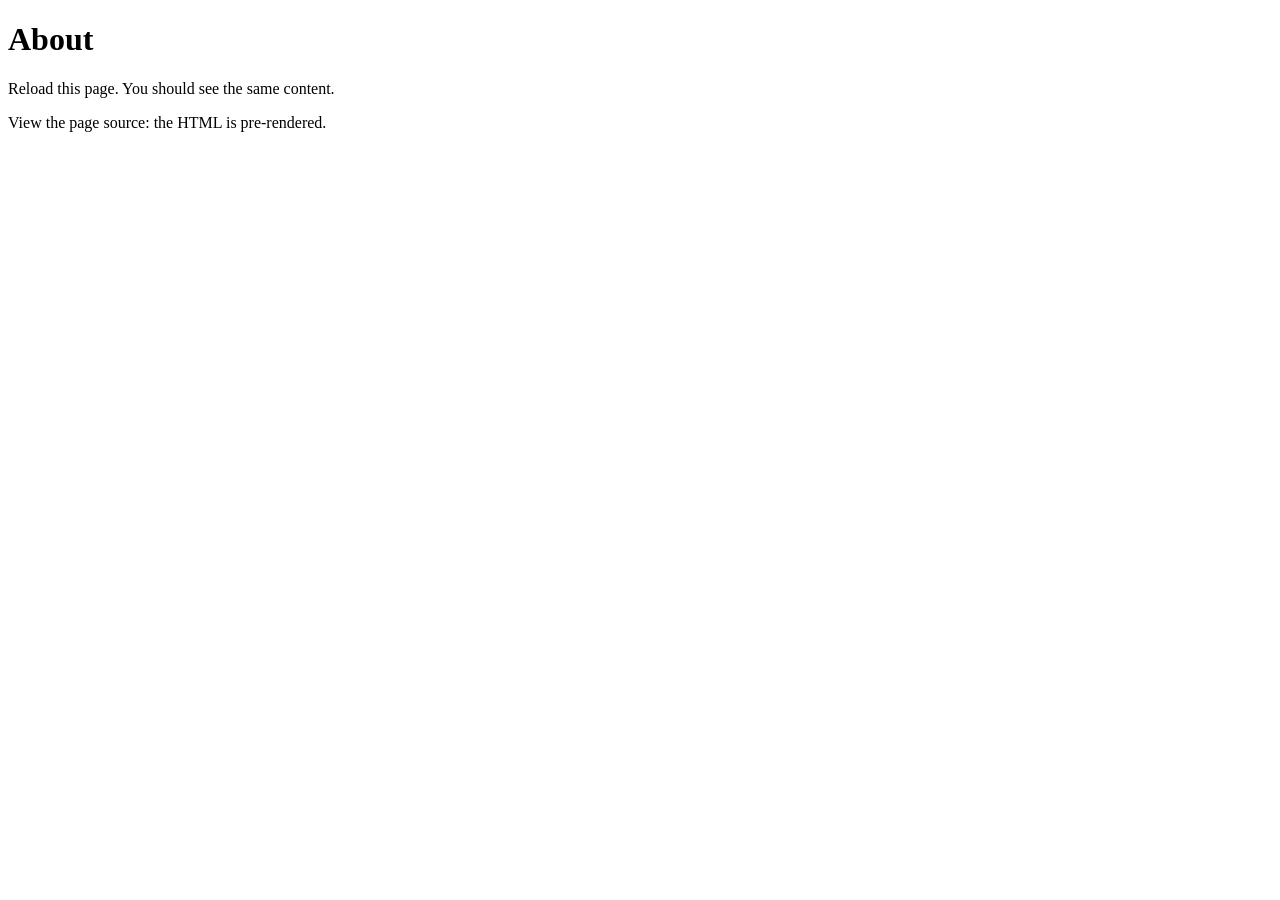
==== about/index.html @ 8a5eaed1 "Updates" ====
<!DOCTYPE html>
<html lang="en">
  <head>
    <meta charset="utf-8" />
    <meta name="viewport" content="width=device-width, initial-scale=1" />
    <link href="../_app/immutable/entry/start.CHld-Rf-.js" rel="modulepreload">
		<link href="../_app/immutable/chunks/Dv9JHgWP.js" rel="modulepreload">
		<link href="../_app/immutable/chunks/CmnDiJdz.js" rel="modulepreload">
		<link href="../_app/immutable/entry/app.DZAnezDO.js" rel="modulepreload">
		<link href="../_app/immutable/chunks/BcgnSMxp.js" rel="modulepreload">
		<link href="../_app/immutable/chunks/DXLwiZ0H.js" rel="modulepreload">
		<link href="../_app/immutable/nodes/0.BcOD0yH0.js" rel="modulepreload">
		<link href="../_app/immutable/nodes/3.yI2fFv2V.js" rel="modulepreload">
		<link href="../_app/immutable/chunks/CN13AEyF.js" rel="modulepreload">
		
  </head>
  <body>
    <div><!--[--><!--[0--><!--[--><!--[--><h1>About</h1> <p>Reload this page. You should see the same content.</p> <p>View the page source: the HTML is pre-rendered.</p><!--]--><!----><!--]--><!--]--> <!--[-1--><!--]--><!--]-->
			
			<script>
				{
					__sveltekit_12fewan = {
						base: new URL("..", location).pathname.slice(0, -1),
						assets: "/vbc"
					};

					const element = document.currentScript.parentElement;

					Promise.all([
						import("../_app/immutable/entry/start.CHld-Rf-.js"),
						import("../_app/immutable/entry/app.DZAnezDO.js")
					]).then(([kit, app]) => {
						kit.start(app, element, {
							node_ids: [0, 3],
							data: [null,null],
							form: null,
							error: null
						});
					});
				}
			</script>
		</div>
  </body>
</html>
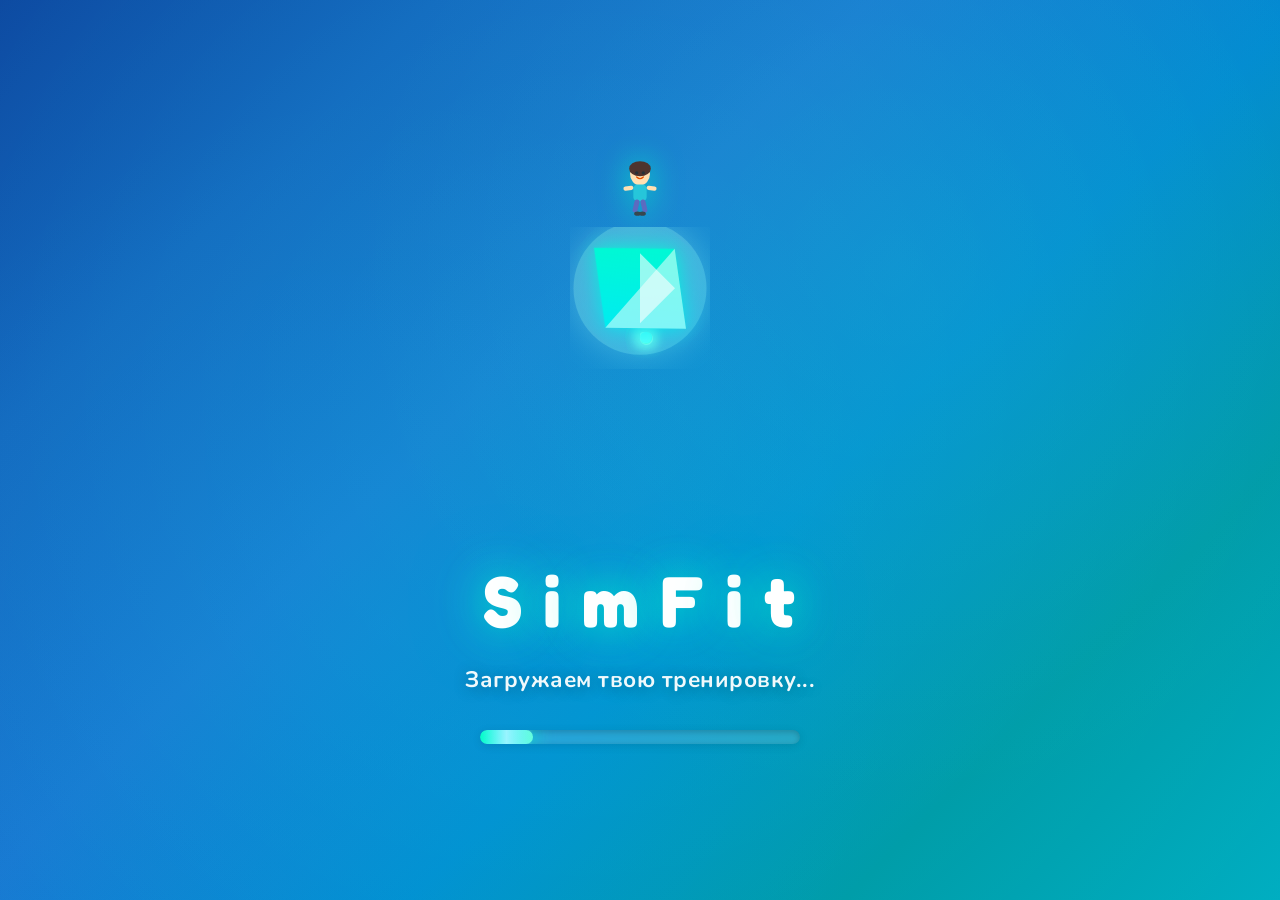
==== commit c545221d: "Updates" ====
--- a/about/index.html
+++ b/about/index.html
@@ -1,25 +1,29 @@
 <!DOCTYPE html>
-<html lang="en">
+<html lang="ru">
   <head>
     <meta charset="utf-8" />
     <meta name="viewport" content="width=device-width, initial-scale=1" />
-    <link href="../_app/immutable/entry/start.CHld-Rf-.js" rel="modulepreload">
-		<link href="../_app/immutable/chunks/Dv9JHgWP.js" rel="modulepreload">
-		<link href="../_app/immutable/chunks/CmnDiJdz.js" rel="modulepreload">
-		<link href="../_app/immutable/entry/app.DZAnezDO.js" rel="modulepreload">
-		<link href="../_app/immutable/chunks/BcgnSMxp.js" rel="modulepreload">
-		<link href="../_app/immutable/chunks/DXLwiZ0H.js" rel="modulepreload">
-		<link href="../_app/immutable/nodes/0.BcOD0yH0.js" rel="modulepreload">
-		<link href="../_app/immutable/nodes/3.yI2fFv2V.js" rel="modulepreload">
-		<link href="../_app/immutable/chunks/CN13AEyF.js" rel="modulepreload">
+    <link rel="preconnect" href="https://fonts.googleapis.com">
+    <link rel="preconnect" href="https://fonts.gstatic.com" crossorigin>
+    <link href="https://fonts.googleapis.com/css2?family=Fredoka+One&family=Nunito:wght@400;600;700;800&display=swap" rel="stylesheet">
+    <link href="../_app/immutable/entry/start.BmtpYNn-.js" rel="modulepreload">
+		<link href="../_app/immutable/chunks/CS6xj5F2.js" rel="modulepreload">
+		<link href="../_app/immutable/chunks/CP6yX3kJ.js" rel="modulepreload">
+		<link href="../_app/immutable/entry/app.PVk4FDdv.js" rel="modulepreload">
+		<link href="../_app/immutable/chunks/BgUy-a58.js" rel="modulepreload">
+		<link href="../_app/immutable/chunks/CFKVnMbq.js" rel="modulepreload">
+		<link href="../_app/immutable/nodes/0.CI1dqLjW.js" rel="modulepreload">
+		<link href="../_app/immutable/chunks/IaMNDBvp.js" rel="modulepreload">
+		<link href="../_app/immutable/nodes/3.ZXhCy0sC.js" rel="modulepreload">
 		
+		<link href="../_app/immutable/assets/0.CVM1VoC1.css" rel="stylesheet">
   </head>
-  <body>
-    <div><!--[--><!--[0--><!--[--><!--[--><h1>About</h1> <p>Reload this page. You should see the same content.</p> <p>View the page source: the HTML is pre-rendered.</p><!--]--><!----><!--]--><!--]--> <!--[-1--><!--]--><!--]-->
+  <body data-sveltekit-preload-data="hover">
+    <div style="display: contents"><!--[--><!--[0--><!--[--><!--[0--><div class="loading-screen svelte-1p9h290" style="animation: fadeOut 1s ease-out 11000ms forwards;"><div class="plumbob-container svelte-1p9h290"><div class="sim-orbit svelte-1p9h290"><div class="sim-runner svelte-1p9h290"><svg viewBox="0 0 60 90" width="50" height="75" class="svelte-1p9h290"><ellipse cx="30" cy="20" rx="12" ry="14" fill="#FFE0B2" class="svelte-1p9h290"></ellipse><ellipse cx="30" cy="14" rx="13" ry="9" fill="#4E342E" class="svelte-1p9h290"></ellipse><circle cx="26" cy="19" r="2" fill="#263238" class="svelte-1p9h290"></circle><circle cx="34" cy="19" r="2" fill="#263238" class="svelte-1p9h290"></circle><path d="M 26 24 Q 30 28 34 24" stroke="#E65100" stroke-width="1.5" fill="none" stroke-linecap="round" class="svelte-1p9h290"></path><rect x="22" y="33" width="16" height="20" rx="5" fill="#26C6DA" class="svelte-1p9h290"></rect><rect x="10" y="35" width="12" height="5" rx="2.5" fill="#FFE0B2" class="svelte-1p9h290"><animateTransform attributeName="transform" type="rotate" values="-20 16 37;20 16 37;-20 16 37" dur="1.8s" repeatCount="indefinite" class="svelte-1p9h290"></animateTransform></rect><rect x="38" y="35" width="12" height="5" rx="2.5" fill="#FFE0B2" class="svelte-1p9h290"><animateTransform attributeName="transform" type="rotate" values="20 44 37;-20 44 37;20 44 37" dur="1.8s" repeatCount="indefinite" class="svelte-1p9h290"></animateTransform></rect><rect x="24" y="51" width="6" height="16" rx="3" fill="#5C6BC0" class="svelte-1p9h290"><animateTransform attributeName="transform" type="rotate" values="-25 27 51;25 27 51;-25 27 51" dur="1.5s" repeatCount="indefinite" class="svelte-1p9h290"></animateTransform></rect><rect x="30" y="51" width="6" height="16" rx="3" fill="#5C6BC0" class="svelte-1p9h290"><animateTransform attributeName="transform" type="rotate" values="25 33 51;-25 33 51;25 33 51" dur="1.5s" repeatCount="indefinite" class="svelte-1p9h290"></animateTransform></rect><ellipse cx="27" cy="68" rx="4" ry="2.5" fill="#37474F" class="svelte-1p9h290"></ellipse><ellipse cx="33" cy="68" rx="4" ry="2.5" fill="#37474F" class="svelte-1p9h290"></ellipse></svg></div></div> <svg class="plumbob-main svelte-1p9h290" width="140" height="210" viewBox="0 0 80 120"><defs class="svelte-1p9h290"><linearGradient id="plumbobGrad1" x1="0%" y1="0%" x2="100%" y2="100%" class="svelte-1p9h290"><stop offset="0%" style="stop-color:#00FFC6;stop-opacity:1" class="svelte-1p9h290"></stop><stop offset="100%" style="stop-color:#00E5FF;stop-opacity:1" class="svelte-1p9h290"></stop></linearGradient><linearGradient id="plumbobGrad2" x1="0%" y1="0%" x2="100%" y2="100%" class="svelte-1p9h290"><stop offset="0%" style="stop-color:#A7FFEB;stop-opacity:0.9" class="svelte-1p9h290"></stop><stop offset="100%" style="stop-color:#84FFFF;stop-opacity:0.9" class="svelte-1p9h290"></stop></linearGradient><filter id="glowStrong" class="svelte-1p9h290"><feGaussianBlur stdDeviation="6" result="coloredBlur" class="svelte-1p9h290"></feGaussianBlur><feMerge class="svelte-1p9h290"><feMergeNode in="coloredBlur" class="svelte-1p9h290"></feMergeNode><feMergeNode in="SourceGraphic" class="svelte-1p9h290"></feMergeNode></feMerge></filter><filter id="glowSoft" class="svelte-1p9h290"><feGaussianBlur stdDeviation="10" result="coloredBlur" class="svelte-1p9h290"></feGaussianBlur><feMerge class="svelte-1p9h290"><feMergeNode in="coloredBlur" class="svelte-1p9h290"></feMergeNode><feMergeNode in="SourceGraphic" class="svelte-1p9h290"></feMergeNode></feMerge></filter></defs><ellipse cx="40" cy="35" rx="38" ry="38" fill="url(#plumbobGrad2)" filter="url(#glowSoft)" opacity="0.4" class="svelte-1p9h290"><animate attributeName="opacity" values="0.3;0.5;0.3" dur="12s" repeatCount="indefinite" class="svelte-1p9h290"></animate></ellipse><polygon points="40,5 75,35 40,65 5,35" fill="url(#plumbobGrad1)" filter="url(#glowStrong)" class="svelte-1p9h290"><animateTransform attributeName="transform" type="rotate" values="0 40 35;360 40 35" dur="18s" repeatCount="indefinite" class="svelte-1p9h290"></animateTransform></polygon><polygon points="40,5 75,35 40,65" fill="white" opacity="0.5" class="svelte-1p9h290"><animateTransform attributeName="transform" type="rotate" values="0 40 35;360 40 35" dur="18s" repeatCount="indefinite" class="svelte-1p9h290"></animateTransform></polygon><polygon points="40,15 60,35 40,55" fill="white" opacity="0.6" class="svelte-1p9h290"><animate attributeName="opacity" values="0.4;0.8;0.4" dur="9s" repeatCount="indefinite" class="svelte-1p9h290"></animate></polygon></svg> <div class="particles svelte-1p9h290"><!--[--><div class="particle svelte-1p9h290" style="--delay: 0s; --size: 13.628357502984029px; --color: #00FFC6"></div><div class="particle svelte-1p9h290" style="--delay: 0.4s; --size: 9.239268387618537px; --color: #00E5FF"></div><div class="particle svelte-1p9h290" style="--delay: 0.8s; --size: 11.794496695967299px; --color: #A7FFEB"></div><div class="particle svelte-1p9h290" style="--delay: 1.2000000000000002s; --size: 11.851306341488225px; --color: #64FFDA"></div><div class="particle svelte-1p9h290" style="--delay: 1.6s; --size: 6.98449336669885px; --color: #84FFFF"></div><div class="particle svelte-1p9h290" style="--delay: 2s; --size: 9.972805841308691px; --color: #18FFFF"></div><div class="particle svelte-1p9h290" style="--delay: 2.4000000000000004s; --size: 7.55356246639311px; --color: #00FFC6"></div><div class="particle svelte-1p9h290" style="--delay: 2.8000000000000003s; --size: 10.004894073117715px; --color: #00E5FF"></div><div class="particle svelte-1p9h290" style="--delay: 3.2s; --size: 9.639103673122824px; --color: #A7FFEB"></div><div class="particle svelte-1p9h290" style="--delay: 3.6s; --size: 9.897561583249125px; --color: #64FFDA"></div><div class="particle svelte-1p9h290" style="--delay: 4s; --size: 13.37802400002847px; --color: #84FFFF"></div><div class="particle svelte-1p9h290" style="--delay: 4.4s; --size: 13.617617977373381px; --color: #18FFFF"></div><!--]--></div></div> <div class="loading-text svelte-1p9h290"><h1 class="loading-title svelte-1p9h290"><span style="animation-delay: 0s" class="svelte-1p9h290">S</span> <span style="animation-delay: 0.45s" class="svelte-1p9h290">i</span> <span style="animation-delay: 0.9s" class="svelte-1p9h290">m</span> <span style="animation-delay: 1.35s" class="svelte-1p9h290">F</span> <span style="animation-delay: 1.8s" class="svelte-1p9h290">i</span> <span style="animation-delay: 2.25s" class="svelte-1p9h290">t</span></h1> <p class="loading-subtitle svelte-1p9h290">Загружаем твою тренировку...</p></div> <div class="progress-container svelte-1p9h290"><div class="progress-bar svelte-1p9h290" style="width: 0%"></div></div></div><!--]--> <!--[--><!--[--><h1>About</h1> <p>Reload this page. You should see the same content.</p> <p>View the page source: the HTML is pre-rendered.</p><!--]--><!--]--><!--]--><!--]--> <!--[-1--><!--]--><!--]-->
 			
 			<script>
 				{
-					__sveltekit_12fewan = {
+					__sveltekit_1pqzchi = {
 						base: new URL("..", location).pathname.slice(0, -1),
 						assets: "/vbc"
 					};
@@ -27,8 +31,8 @@
 					const element = document.currentScript.parentElement;
 
 					Promise.all([
-						import("../_app/immutable/entry/start.CHld-Rf-.js"),
-						import("../_app/immutable/entry/app.DZAnezDO.js")
+						import("../_app/immutable/entry/start.BmtpYNn-.js"),
+						import("../_app/immutable/entry/app.PVk4FDdv.js")
 					]).then(([kit, app]) => {
 						kit.start(app, element, {
 							node_ids: [0, 3],
--- a/_app/immutable/assets/0.CVM1VoC1.css
+++ b/_app/immutable/assets/0.CVM1VoC1.css
@@ -0,0 +1 @@
+:root{--sims-green:#4caf50;--sims-green-light:#81c784;--sims-green-dark:#388e3c;--sims-blue:#2196f3;--sims-blue-light:#64b5f6;--sims-pink:#e91e63;--sims-yellow:#ffeb3b;--sims-orange:#ff9800;--sims-purple:#9c27b0;--bg-primary:#e8f5e9;--bg-secondary:#c8e6c9;--bg-card:#fff;--text-primary:#2e3a2e;--text-secondary:#5d6e5d;--text-light:#fff;--plumbob-green:#00e676;--plumbob-glow:#00e67699;--shadow-sm:0 2px 8px #0000001a;--shadow-md:0 4px 16px #00000026;--shadow-lg:0 8px 32px #0003;--radius-sm:8px;--radius-md:16px;--radius-lg:24px;--radius-xl:32px}*{box-sizing:border-box;margin:0;padding:0}body{background:linear-gradient(135deg, var(--bg-primary) 0%, var(--bg-secondary) 100%);color:var(--text-primary);min-height:100vh;font-family:Nunito,sans-serif;overflow-x:hidden}h1,h2,h3,h4{letter-spacing:1px;font-family:Fredoka One,cursive}@keyframes plumbob-rotate{0%{transform:rotate(0)}to{transform:rotate(360deg)}}@keyframes plumbob-glow{0%,to{filter:drop-shadow(0 0 10px var(--plumbob-glow))}50%{filter:drop-shadow(0 0 25px var(--plumbob-glow))}}@keyframes float{0%,to{transform:translateY(0)}50%{transform:translateY(-10px)}}@keyframes bounce{0%,to{transform:scale(1)}50%{transform:scale(1.05)}}@keyframes slide-in{0%{opacity:0;transform:translate(100%)}to{opacity:1;transform:translate(0)}}@keyframes slide-up{0%{opacity:0;transform:translateY(50px)}to{opacity:1;transform:translateY(0)}}@keyframes pulse{0%,to{transform:scale(1)}50%{transform:scale(1.1)}}@keyframes wiggle{0%,to{transform:rotate(0)}25%{transform:rotate(-5deg)}75%{transform:rotate(5deg)}}@keyframes exercise-squat{0%,to{transform:translateY(0)}50%{transform:translateY(30px)}}@keyframes exercise-jump{0%,to{transform:translateY(0)scale(1)}50%{transform:translateY(-40px)scale(.95,1.05)}}@keyframes exercise-push{0%,to{transform:rotate(0)}50%{transform:rotate(15deg)}}@keyframes exercise-stretch{0%,to{transform:scaleX(1)}50%{transform:scaleX(1.15)}}@keyframes confetti-fall{0%{transform:translateY(-100vh)rotate(0)}to{transform:translateY(100vh)rotate(720deg)}}.plumbob{animation:3s linear infinite plumbob-rotate,2s ease-in-out infinite plumbob-glow}.sims-card{background:var(--bg-card);border-radius:var(--radius-lg);box-shadow:var(--shadow-md);border:3px solid #0000;padding:24px;transition:all .3s}.sims-card:hover{box-shadow:var(--shadow-lg);border-color:var(--sims-green-light);transform:translateY(-4px)}.sims-btn{border-radius:var(--radius-xl);cursor:pointer;box-shadow:var(--shadow-sm);text-transform:uppercase;letter-spacing:1px;border:none;padding:14px 28px;font-family:Fredoka One,cursive;font-size:1.1rem;transition:all .2s}.sims-btn-primary{background:linear-gradient(135deg, var(--sims-green) 0%, var(--sims-green-dark) 100%);color:var(--text-light)}.sims-btn-primary:hover{box-shadow:var(--shadow-md);transform:scale(1.05)}.sims-btn-secondary{background:linear-gradient(135deg, var(--sims-blue) 0%, var(--sims-blue-light) 100%);color:var(--text-light)}.sims-btn-secondary:hover{box-shadow:var(--shadow-md);transform:scale(1.05)}.sims-progress{background:var(--bg-secondary);border-radius:var(--radius-xl);height:24px;overflow:hidden;box-shadow:inset 0 2px 4px #0000001a}.sims-progress-bar{background:linear-gradient(90deg, var(--sims-green) 0%, var(--sims-green-light) 100%);border-radius:var(--radius-xl);height:100%;transition:width .5s;position:relative}.sims-progress-bar:after{content:"";background:linear-gradient(90deg,#0000 0%,#ffffff4d 50%,#0000 100%);animation:2s infinite shimmer;position:absolute;inset:0}@keyframes shimmer{0%{transform:translate(-100%)}to{transform:translate(100%)}}.timer-display{color:var(--sims-green-dark);text-shadow:2px 2px 4px #0000001a;font-family:Fredoka One,cursive;font-size:4rem;animation:1s ease-in-out infinite pulse}.confetti{z-index:1000;pointer-events:none;border-radius:2px;width:12px;height:12px;animation:3s linear forwards confetti-fall;position:fixed}.loading-screen.svelte-1p9h290{z-index:10000;background:linear-gradient(135deg,#0d47a1 0%,#1565c0 20%,#1976d2 40%,#0288d1 60%,#0097a7 80%,#00acc1 100%);flex-direction:column;justify-content:center;align-items:center;animation:.8s ease-out 3.2s forwards svelte-1p9h290-fadeOut;display:flex;position:fixed;inset:0;overflow:hidden}.loading-screen.svelte-1p9h290:before{content:"";background:radial-gradient(circle,#00ffc61f 0%,#0000 60%);width:200%;height:200%;animation:12s ease-in-out infinite svelte-1p9h290-pulse;position:absolute;top:-50%;left:-50%}.loading-screen.svelte-1p9h290:after{content:"";background:radial-gradient(circle at 30% 70%,#00e5ff14 0%,#0000 50%),radial-gradient(circle at 70% 30%,#64ffda14 0%,#0000 50%);position:absolute;inset:0}.plumbob-container.svelte-1p9h290{z-index:10;justify-content:center;align-items:center;width:350px;height:350px;margin-bottom:50px;display:flex;position:relative}.sim-orbit.svelte-1p9h290{width:100%;height:100%;animation:18s linear infinite svelte-1p9h290-orbit;position:absolute}.sim-runner.svelte-1p9h290{filter:drop-shadow(0 0 15px #00ffc6b3);position:absolute;top:0;left:50%;transform:translate(-50%)}@keyframes svelte-1p9h290-orbit{0%{transform:rotate(0)}to{transform:rotate(360deg)}}.plumbob-main.svelte-1p9h290{z-index:2;animation:15s ease-in-out infinite float;position:relative}.particles.svelte-1p9h290{width:100%;height:100%;position:absolute}.particle.svelte-1p9h290{width:var(--size);height:var(--size);background:var(--color);animation:24s linear infinite svelte-1p9h290-particleOrbit;animation-delay:var(--delay);box-shadow:0 0 15px var(--color);opacity:.8;border-radius:50%;position:absolute;top:50%;left:50%}@keyframes svelte-1p9h290-particleOrbit{0%{opacity:.8;transform:rotate(0)translate(140px)scale(1)}50%{opacity:.4}to{opacity:0;transform:rotate(360deg)translate(140px)scale(0)}}.loading-text.svelte-1p9h290{text-align:center;z-index:10;margin-bottom:35px}.loading-title.svelte-1p9h290{color:#fff;text-shadow:0 0 40px #00ffc6cc,0 0 80px #00e5ff66;letter-spacing:2px;margin-bottom:20px;font-family:Fredoka One,cursive;font-size:4.5rem}.loading-title.svelte-1p9h290 span:where(.svelte-1p9h290){opacity:0;animation:3s cubic-bezier(.68,-.55,.265,1.55) forwards svelte-1p9h290-bounceIn;display:inline-block;transform:scale(0)translateY(-30px)}@keyframes svelte-1p9h290-bounceIn{0%{opacity:0;transform:scale(0)translateY(-30px)}60%{transform:scale(1.15)translateY(5px)}to{opacity:1;transform:scale(1)translateY(0)}}.loading-subtitle.svelte-1p9h290{color:#fffffff2;text-shadow:0 2px 15px #0000004d;letter-spacing:.5px;font-size:1.4rem;font-weight:700}.progress-container.svelte-1p9h290{z-index:10;-webkit-backdrop-filter:blur(10px);backdrop-filter:blur(10px);background:#ffffff26;border-radius:24px;width:320px;height:14px;overflow:hidden;box-shadow:inset 0 2px 6px #0003,0 2px 10px #0000001a}.progress-bar.svelte-1p9h290{background:linear-gradient(90deg,#00ffc6 0%,#00e5ff 50%,#64ffda 100%);border-radius:24px;height:100%;transition:width .1s ease-out;position:relative;box-shadow:0 0 20px #00ffc6cc,0 0 40px #00e5ff66}.progress-bar.svelte-1p9h290:after{content:"";background:linear-gradient(90deg,#0000 0%,#fff9 50%,#0000 100%);animation:4.5s infinite svelte-1p9h290-shimmer;position:absolute;inset:0}@keyframes svelte-1p9h290-shimmer{0%{transform:translate(-100%)}to{transform:translate(100%)}}@keyframes svelte-1p9h290-pulse{0%,to{opacity:.5;transform:scale(1)}50%{opacity:.8;transform:scale(1.1)}}@keyframes svelte-1p9h290-fadeOut{0%{opacity:1;visibility:visible}to{opacity:0;visibility:hidden;pointer-events:none}}@media (width<=768px){.plumbob-container.svelte-1p9h290{width:280px;height:280px}.plumbob-main.svelte-1p9h290{width:110px;height:165px}.loading-title.svelte-1p9h290{font-size:3.5rem}.loading-subtitle.svelte-1p9h290{font-size:1.2rem}.progress-container.svelte-1p9h290{width:280px}}@media (width<=480px){.loading-title.svelte-1p9h290{font-size:2.8rem}.loading-subtitle.svelte-1p9h290{font-size:1rem}}
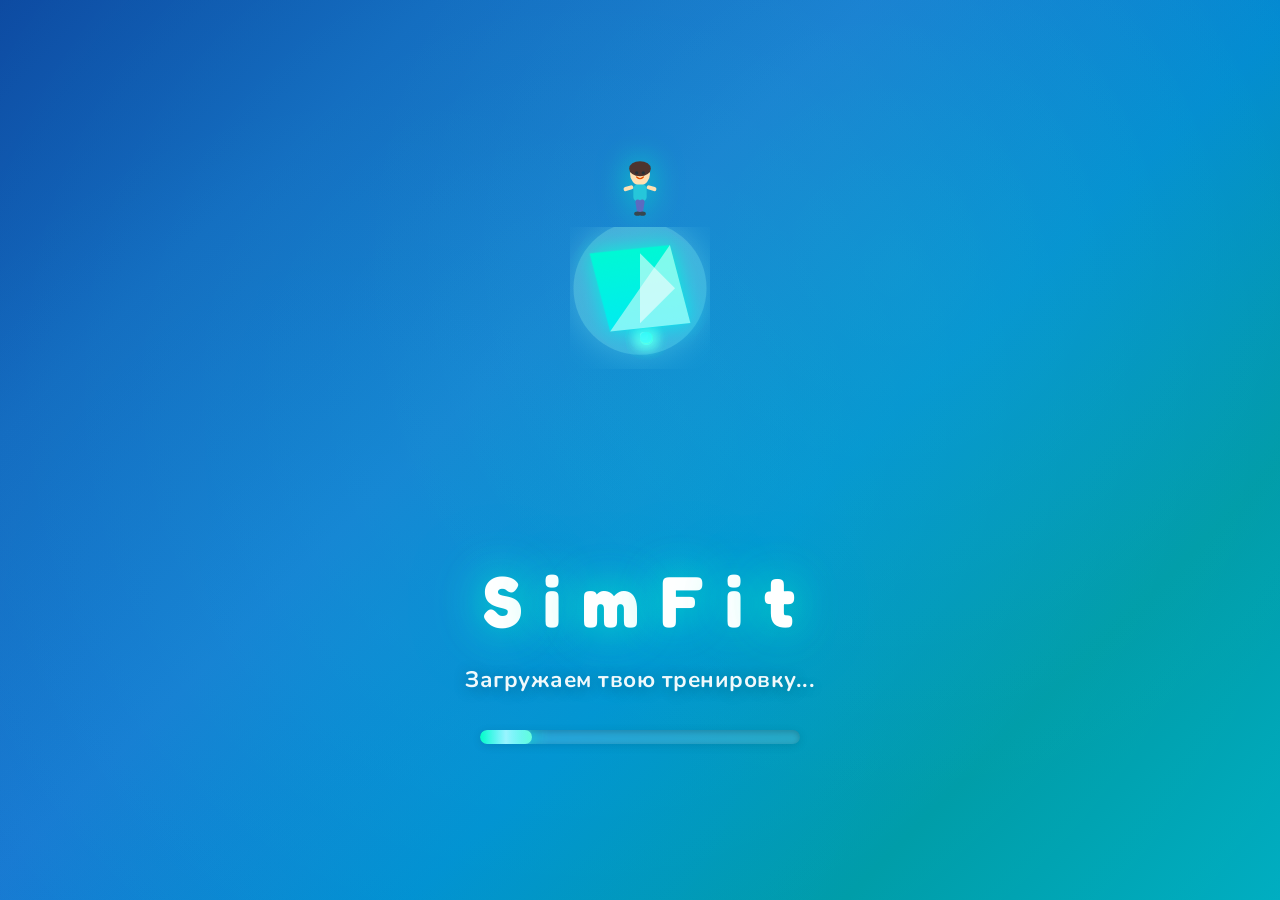
==== commit 14cc35d8: "Updates" ====
--- a/about/index.html
+++ b/about/index.html
@@ -6,10 +6,10 @@
     <link rel="preconnect" href="https://fonts.googleapis.com">
     <link rel="preconnect" href="https://fonts.gstatic.com" crossorigin>
     <link href="https://fonts.googleapis.com/css2?family=Fredoka+One&family=Nunito:wght@400;600;700;800&display=swap" rel="stylesheet">
-    <link href="../_app/immutable/entry/start.BmtpYNn-.js" rel="modulepreload">
-		<link href="../_app/immutable/chunks/CS6xj5F2.js" rel="modulepreload">
+    <link href="../_app/immutable/entry/start.BOkRtn3x.js" rel="modulepreload">
+		<link href="../_app/immutable/chunks/Btj7_l_U.js" rel="modulepreload">
 		<link href="../_app/immutable/chunks/CP6yX3kJ.js" rel="modulepreload">
-		<link href="../_app/immutable/entry/app.PVk4FDdv.js" rel="modulepreload">
+		<link href="../_app/immutable/entry/app.DRzBL6ld.js" rel="modulepreload">
 		<link href="../_app/immutable/chunks/BgUy-a58.js" rel="modulepreload">
 		<link href="../_app/immutable/chunks/CFKVnMbq.js" rel="modulepreload">
 		<link href="../_app/immutable/nodes/0.CI1dqLjW.js" rel="modulepreload">
@@ -19,11 +19,11 @@
 		<link href="../_app/immutable/assets/0.CVM1VoC1.css" rel="stylesheet">
   </head>
   <body data-sveltekit-preload-data="hover">
-    <div style="display: contents"><!--[--><!--[0--><!--[--><!--[0--><div class="loading-screen svelte-1p9h290" style="animation: fadeOut 1s ease-out 11000ms forwards;"><div class="plumbob-container svelte-1p9h290"><div class="sim-orbit svelte-1p9h290"><div class="sim-runner svelte-1p9h290"><svg viewBox="0 0 60 90" width="50" height="75" class="svelte-1p9h290"><ellipse cx="30" cy="20" rx="12" ry="14" fill="#FFE0B2" class="svelte-1p9h290"></ellipse><ellipse cx="30" cy="14" rx="13" ry="9" fill="#4E342E" class="svelte-1p9h290"></ellipse><circle cx="26" cy="19" r="2" fill="#263238" class="svelte-1p9h290"></circle><circle cx="34" cy="19" r="2" fill="#263238" class="svelte-1p9h290"></circle><path d="M 26 24 Q 30 28 34 24" stroke="#E65100" stroke-width="1.5" fill="none" stroke-linecap="round" class="svelte-1p9h290"></path><rect x="22" y="33" width="16" height="20" rx="5" fill="#26C6DA" class="svelte-1p9h290"></rect><rect x="10" y="35" width="12" height="5" rx="2.5" fill="#FFE0B2" class="svelte-1p9h290"><animateTransform attributeName="transform" type="rotate" values="-20 16 37;20 16 37;-20 16 37" dur="1.8s" repeatCount="indefinite" class="svelte-1p9h290"></animateTransform></rect><rect x="38" y="35" width="12" height="5" rx="2.5" fill="#FFE0B2" class="svelte-1p9h290"><animateTransform attributeName="transform" type="rotate" values="20 44 37;-20 44 37;20 44 37" dur="1.8s" repeatCount="indefinite" class="svelte-1p9h290"></animateTransform></rect><rect x="24" y="51" width="6" height="16" rx="3" fill="#5C6BC0" class="svelte-1p9h290"><animateTransform attributeName="transform" type="rotate" values="-25 27 51;25 27 51;-25 27 51" dur="1.5s" repeatCount="indefinite" class="svelte-1p9h290"></animateTransform></rect><rect x="30" y="51" width="6" height="16" rx="3" fill="#5C6BC0" class="svelte-1p9h290"><animateTransform attributeName="transform" type="rotate" values="25 33 51;-25 33 51;25 33 51" dur="1.5s" repeatCount="indefinite" class="svelte-1p9h290"></animateTransform></rect><ellipse cx="27" cy="68" rx="4" ry="2.5" fill="#37474F" class="svelte-1p9h290"></ellipse><ellipse cx="33" cy="68" rx="4" ry="2.5" fill="#37474F" class="svelte-1p9h290"></ellipse></svg></div></div> <svg class="plumbob-main svelte-1p9h290" width="140" height="210" viewBox="0 0 80 120"><defs class="svelte-1p9h290"><linearGradient id="plumbobGrad1" x1="0%" y1="0%" x2="100%" y2="100%" class="svelte-1p9h290"><stop offset="0%" style="stop-color:#00FFC6;stop-opacity:1" class="svelte-1p9h290"></stop><stop offset="100%" style="stop-color:#00E5FF;stop-opacity:1" class="svelte-1p9h290"></stop></linearGradient><linearGradient id="plumbobGrad2" x1="0%" y1="0%" x2="100%" y2="100%" class="svelte-1p9h290"><stop offset="0%" style="stop-color:#A7FFEB;stop-opacity:0.9" class="svelte-1p9h290"></stop><stop offset="100%" style="stop-color:#84FFFF;stop-opacity:0.9" class="svelte-1p9h290"></stop></linearGradient><filter id="glowStrong" class="svelte-1p9h290"><feGaussianBlur stdDeviation="6" result="coloredBlur" class="svelte-1p9h290"></feGaussianBlur><feMerge class="svelte-1p9h290"><feMergeNode in="coloredBlur" class="svelte-1p9h290"></feMergeNode><feMergeNode in="SourceGraphic" class="svelte-1p9h290"></feMergeNode></feMerge></filter><filter id="glowSoft" class="svelte-1p9h290"><feGaussianBlur stdDeviation="10" result="coloredBlur" class="svelte-1p9h290"></feGaussianBlur><feMerge class="svelte-1p9h290"><feMergeNode in="coloredBlur" class="svelte-1p9h290"></feMergeNode><feMergeNode in="SourceGraphic" class="svelte-1p9h290"></feMergeNode></feMerge></filter></defs><ellipse cx="40" cy="35" rx="38" ry="38" fill="url(#plumbobGrad2)" filter="url(#glowSoft)" opacity="0.4" class="svelte-1p9h290"><animate attributeName="opacity" values="0.3;0.5;0.3" dur="12s" repeatCount="indefinite" class="svelte-1p9h290"></animate></ellipse><polygon points="40,5 75,35 40,65 5,35" fill="url(#plumbobGrad1)" filter="url(#glowStrong)" class="svelte-1p9h290"><animateTransform attributeName="transform" type="rotate" values="0 40 35;360 40 35" dur="18s" repeatCount="indefinite" class="svelte-1p9h290"></animateTransform></polygon><polygon points="40,5 75,35 40,65" fill="white" opacity="0.5" class="svelte-1p9h290"><animateTransform attributeName="transform" type="rotate" values="0 40 35;360 40 35" dur="18s" repeatCount="indefinite" class="svelte-1p9h290"></animateTransform></polygon><polygon points="40,15 60,35 40,55" fill="white" opacity="0.6" class="svelte-1p9h290"><animate attributeName="opacity" values="0.4;0.8;0.4" dur="9s" repeatCount="indefinite" class="svelte-1p9h290"></animate></polygon></svg> <div class="particles svelte-1p9h290"><!--[--><div class="particle svelte-1p9h290" style="--delay: 0s; --size: 13.628357502984029px; --color: #00FFC6"></div><div class="particle svelte-1p9h290" style="--delay: 0.4s; --size: 9.239268387618537px; --color: #00E5FF"></div><div class="particle svelte-1p9h290" style="--delay: 0.8s; --size: 11.794496695967299px; --color: #A7FFEB"></div><div class="particle svelte-1p9h290" style="--delay: 1.2000000000000002s; --size: 11.851306341488225px; --color: #64FFDA"></div><div class="particle svelte-1p9h290" style="--delay: 1.6s; --size: 6.98449336669885px; --color: #84FFFF"></div><div class="particle svelte-1p9h290" style="--delay: 2s; --size: 9.972805841308691px; --color: #18FFFF"></div><div class="particle svelte-1p9h290" style="--delay: 2.4000000000000004s; --size: 7.55356246639311px; --color: #00FFC6"></div><div class="particle svelte-1p9h290" style="--delay: 2.8000000000000003s; --size: 10.004894073117715px; --color: #00E5FF"></div><div class="particle svelte-1p9h290" style="--delay: 3.2s; --size: 9.639103673122824px; --color: #A7FFEB"></div><div class="particle svelte-1p9h290" style="--delay: 3.6s; --size: 9.897561583249125px; --color: #64FFDA"></div><div class="particle svelte-1p9h290" style="--delay: 4s; --size: 13.37802400002847px; --color: #84FFFF"></div><div class="particle svelte-1p9h290" style="--delay: 4.4s; --size: 13.617617977373381px; --color: #18FFFF"></div><!--]--></div></div> <div class="loading-text svelte-1p9h290"><h1 class="loading-title svelte-1p9h290"><span style="animation-delay: 0s" class="svelte-1p9h290">S</span> <span style="animation-delay: 0.45s" class="svelte-1p9h290">i</span> <span style="animation-delay: 0.9s" class="svelte-1p9h290">m</span> <span style="animation-delay: 1.35s" class="svelte-1p9h290">F</span> <span style="animation-delay: 1.8s" class="svelte-1p9h290">i</span> <span style="animation-delay: 2.25s" class="svelte-1p9h290">t</span></h1> <p class="loading-subtitle svelte-1p9h290">Загружаем твою тренировку...</p></div> <div class="progress-container svelte-1p9h290"><div class="progress-bar svelte-1p9h290" style="width: 0%"></div></div></div><!--]--> <!--[--><!--[--><h1>About</h1> <p>Reload this page. You should see the same content.</p> <p>View the page source: the HTML is pre-rendered.</p><!--]--><!--]--><!--]--><!--]--> <!--[-1--><!--]--><!--]-->
+    <div style="display: contents"><!--[--><!--[0--><!--[--><!--[0--><div class="loading-screen svelte-1p9h290" style="animation: fadeOut 1s ease-out 11000ms forwards;"><div class="plumbob-container svelte-1p9h290"><div class="sim-orbit svelte-1p9h290"><div class="sim-runner svelte-1p9h290"><svg viewBox="0 0 60 90" width="50" height="75" class="svelte-1p9h290"><ellipse cx="30" cy="20" rx="12" ry="14" fill="#FFE0B2" class="svelte-1p9h290"></ellipse><ellipse cx="30" cy="14" rx="13" ry="9" fill="#4E342E" class="svelte-1p9h290"></ellipse><circle cx="26" cy="19" r="2" fill="#263238" class="svelte-1p9h290"></circle><circle cx="34" cy="19" r="2" fill="#263238" class="svelte-1p9h290"></circle><path d="M 26 24 Q 30 28 34 24" stroke="#E65100" stroke-width="1.5" fill="none" stroke-linecap="round" class="svelte-1p9h290"></path><rect x="22" y="33" width="16" height="20" rx="5" fill="#26C6DA" class="svelte-1p9h290"></rect><rect x="10" y="35" width="12" height="5" rx="2.5" fill="#FFE0B2" class="svelte-1p9h290"><animateTransform attributeName="transform" type="rotate" values="-20 16 37;20 16 37;-20 16 37" dur="1.8s" repeatCount="indefinite" class="svelte-1p9h290"></animateTransform></rect><rect x="38" y="35" width="12" height="5" rx="2.5" fill="#FFE0B2" class="svelte-1p9h290"><animateTransform attributeName="transform" type="rotate" values="20 44 37;-20 44 37;20 44 37" dur="1.8s" repeatCount="indefinite" class="svelte-1p9h290"></animateTransform></rect><rect x="24" y="51" width="6" height="16" rx="3" fill="#5C6BC0" class="svelte-1p9h290"><animateTransform attributeName="transform" type="rotate" values="-25 27 51;25 27 51;-25 27 51" dur="1.5s" repeatCount="indefinite" class="svelte-1p9h290"></animateTransform></rect><rect x="30" y="51" width="6" height="16" rx="3" fill="#5C6BC0" class="svelte-1p9h290"><animateTransform attributeName="transform" type="rotate" values="25 33 51;-25 33 51;25 33 51" dur="1.5s" repeatCount="indefinite" class="svelte-1p9h290"></animateTransform></rect><ellipse cx="27" cy="68" rx="4" ry="2.5" fill="#37474F" class="svelte-1p9h290"></ellipse><ellipse cx="33" cy="68" rx="4" ry="2.5" fill="#37474F" class="svelte-1p9h290"></ellipse></svg></div></div> <svg class="plumbob-main svelte-1p9h290" width="140" height="210" viewBox="0 0 80 120"><defs class="svelte-1p9h290"><linearGradient id="plumbobGrad1" x1="0%" y1="0%" x2="100%" y2="100%" class="svelte-1p9h290"><stop offset="0%" style="stop-color:#00FFC6;stop-opacity:1" class="svelte-1p9h290"></stop><stop offset="100%" style="stop-color:#00E5FF;stop-opacity:1" class="svelte-1p9h290"></stop></linearGradient><linearGradient id="plumbobGrad2" x1="0%" y1="0%" x2="100%" y2="100%" class="svelte-1p9h290"><stop offset="0%" style="stop-color:#A7FFEB;stop-opacity:0.9" class="svelte-1p9h290"></stop><stop offset="100%" style="stop-color:#84FFFF;stop-opacity:0.9" class="svelte-1p9h290"></stop></linearGradient><filter id="glowStrong" class="svelte-1p9h290"><feGaussianBlur stdDeviation="6" result="coloredBlur" class="svelte-1p9h290"></feGaussianBlur><feMerge class="svelte-1p9h290"><feMergeNode in="coloredBlur" class="svelte-1p9h290"></feMergeNode><feMergeNode in="SourceGraphic" class="svelte-1p9h290"></feMergeNode></feMerge></filter><filter id="glowSoft" class="svelte-1p9h290"><feGaussianBlur stdDeviation="10" result="coloredBlur" class="svelte-1p9h290"></feGaussianBlur><feMerge class="svelte-1p9h290"><feMergeNode in="coloredBlur" class="svelte-1p9h290"></feMergeNode><feMergeNode in="SourceGraphic" class="svelte-1p9h290"></feMergeNode></feMerge></filter></defs><ellipse cx="40" cy="35" rx="38" ry="38" fill="url(#plumbobGrad2)" filter="url(#glowSoft)" opacity="0.4" class="svelte-1p9h290"><animate attributeName="opacity" values="0.3;0.5;0.3" dur="12s" repeatCount="indefinite" class="svelte-1p9h290"></animate></ellipse><polygon points="40,5 75,35 40,65 5,35" fill="url(#plumbobGrad1)" filter="url(#glowStrong)" class="svelte-1p9h290"><animateTransform attributeName="transform" type="rotate" values="0 40 35;360 40 35" dur="18s" repeatCount="indefinite" class="svelte-1p9h290"></animateTransform></polygon><polygon points="40,5 75,35 40,65" fill="white" opacity="0.5" class="svelte-1p9h290"><animateTransform attributeName="transform" type="rotate" values="0 40 35;360 40 35" dur="18s" repeatCount="indefinite" class="svelte-1p9h290"></animateTransform></polygon><polygon points="40,15 60,35 40,55" fill="white" opacity="0.6" class="svelte-1p9h290"><animate attributeName="opacity" values="0.4;0.8;0.4" dur="9s" repeatCount="indefinite" class="svelte-1p9h290"></animate></polygon></svg> <div class="particles svelte-1p9h290"><!--[--><div class="particle svelte-1p9h290" style="--delay: 0s; --size: 8.383381793907517px; --color: #00FFC6"></div><div class="particle svelte-1p9h290" style="--delay: 0.4s; --size: 12.496390294907037px; --color: #00E5FF"></div><div class="particle svelte-1p9h290" style="--delay: 0.8s; --size: 12.314091003202375px; --color: #A7FFEB"></div><div class="particle svelte-1p9h290" style="--delay: 1.2000000000000002s; --size: 9.77831314889177px; --color: #64FFDA"></div><div class="particle svelte-1p9h290" style="--delay: 1.6s; --size: 9.150820576486051px; --color: #84FFFF"></div><div class="particle svelte-1p9h290" style="--delay: 2s; --size: 11.601187404370082px; --color: #18FFFF"></div><div class="particle svelte-1p9h290" style="--delay: 2.4000000000000004s; --size: 13.05305787312166px; --color: #00FFC6"></div><div class="particle svelte-1p9h290" style="--delay: 2.8000000000000003s; --size: 6.350322103996688px; --color: #00E5FF"></div><div class="particle svelte-1p9h290" style="--delay: 3.2s; --size: 8.094914114314452px; --color: #A7FFEB"></div><div class="particle svelte-1p9h290" style="--delay: 3.6s; --size: 13.0455061543136px; --color: #64FFDA"></div><div class="particle svelte-1p9h290" style="--delay: 4s; --size: 9.220271846067053px; --color: #84FFFF"></div><div class="particle svelte-1p9h290" style="--delay: 4.4s; --size: 11.036052850535594px; --color: #18FFFF"></div><!--]--></div></div> <div class="loading-text svelte-1p9h290"><h1 class="loading-title svelte-1p9h290"><span style="animation-delay: 0s" class="svelte-1p9h290">S</span> <span style="animation-delay: 0.45s" class="svelte-1p9h290">i</span> <span style="animation-delay: 0.9s" class="svelte-1p9h290">m</span> <span style="animation-delay: 1.35s" class="svelte-1p9h290">F</span> <span style="animation-delay: 1.8s" class="svelte-1p9h290">i</span> <span style="animation-delay: 2.25s" class="svelte-1p9h290">t</span></h1> <p class="loading-subtitle svelte-1p9h290">Загружаем твою тренировку...</p></div> <div class="progress-container svelte-1p9h290"><div class="progress-bar svelte-1p9h290" style="width: 0%"></div></div></div><!--]--> <!--[--><!--[--><h1>About</h1> <p>Reload this page. You should see the same content.</p> <p>View the page source: the HTML is pre-rendered.</p><!--]--><!--]--><!--]--><!--]--> <!--[-1--><!--]--><!--]-->
 			
 			<script>
 				{
-					__sveltekit_1pqzchi = {
+					__sveltekit_29dzqs = {
 						base: new URL("..", location).pathname.slice(0, -1),
 						assets: "/vbc"
 					};
@@ -31,8 +31,8 @@
 					const element = document.currentScript.parentElement;
 
 					Promise.all([
-						import("../_app/immutable/entry/start.BmtpYNn-.js"),
-						import("../_app/immutable/entry/app.PVk4FDdv.js")
+						import("../_app/immutable/entry/start.BOkRtn3x.js"),
+						import("../_app/immutable/entry/app.DRzBL6ld.js")
 					]).then(([kit, app]) => {
 						kit.start(app, element, {
 							node_ids: [0, 3],
